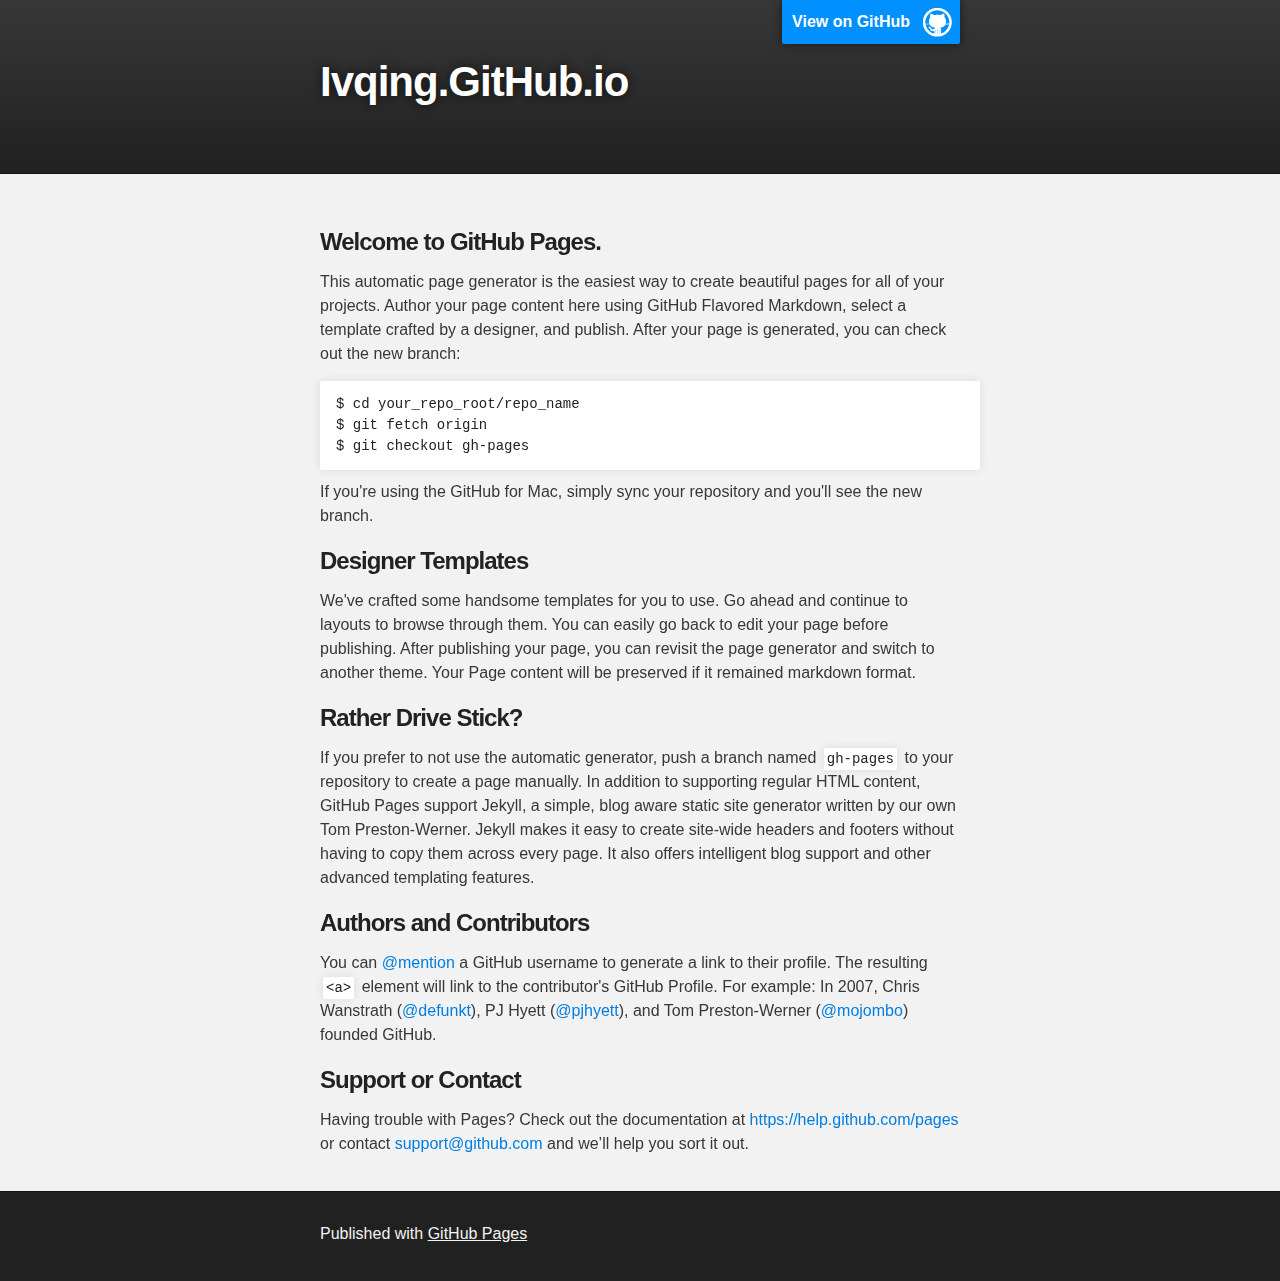
==== index.html @ 245ce9c5 "Replace master branch with page content via GitHub" ====
<!DOCTYPE html>
<html>

  <head>
    <meta charset='utf-8'>
    <meta http-equiv="X-UA-Compatible" content="chrome=1">
    <meta name="description" content="Ivqing.GitHub.io : ">

    <link rel="stylesheet" type="text/css" media="screen" href="stylesheets/stylesheet.css">

    <title>Ivqing.GitHub.io</title>
  </head>

  <body>

    <!-- HEADER -->
    <div id="header_wrap" class="outer">
        <header class="inner">
          <a id="forkme_banner" href="https://github.com/ivqing">View on GitHub</a>

          <h1 id="project_title">Ivqing.GitHub.io</h1>
          <h2 id="project_tagline"></h2>

        </header>
    </div>

    <!-- MAIN CONTENT -->
    <div id="main_content_wrap" class="outer">
      <section id="main_content" class="inner">
        <h3>
<a id="welcome-to-github-pages" class="anchor" href="#welcome-to-github-pages" aria-hidden="true"><span class="octicon octicon-link"></span></a>Welcome to GitHub Pages.</h3>

<p>This automatic page generator is the easiest way to create beautiful pages for all of your projects. Author your page content here using GitHub Flavored Markdown, select a template crafted by a designer, and publish. After your page is generated, you can check out the new branch:</p>

<pre><code>$ cd your_repo_root/repo_name
$ git fetch origin
$ git checkout gh-pages
</code></pre>

<p>If you're using the GitHub for Mac, simply sync your repository and you'll see the new branch.</p>

<h3>
<a id="designer-templates" class="anchor" href="#designer-templates" aria-hidden="true"><span class="octicon octicon-link"></span></a>Designer Templates</h3>

<p>We've crafted some handsome templates for you to use. Go ahead and continue to layouts to browse through them. You can easily go back to edit your page before publishing. After publishing your page, you can revisit the page generator and switch to another theme. Your Page content will be preserved if it remained markdown format.</p>

<h3>
<a id="rather-drive-stick" class="anchor" href="#rather-drive-stick" aria-hidden="true"><span class="octicon octicon-link"></span></a>Rather Drive Stick?</h3>

<p>If you prefer to not use the automatic generator, push a branch named <code>gh-pages</code> to your repository to create a page manually. In addition to supporting regular HTML content, GitHub Pages support Jekyll, a simple, blog aware static site generator written by our own Tom Preston-Werner. Jekyll makes it easy to create site-wide headers and footers without having to copy them across every page. It also offers intelligent blog support and other advanced templating features.</p>

<h3>
<a id="authors-and-contributors" class="anchor" href="#authors-and-contributors" aria-hidden="true"><span class="octicon octicon-link"></span></a>Authors and Contributors</h3>

<p>You can <a href="https://github.com/blog/821" class="user-mention">@mention</a> a GitHub username to generate a link to their profile. The resulting <code>&lt;a&gt;</code> element will link to the contributor's GitHub Profile. For example: In 2007, Chris Wanstrath (<a href="https://github.com/defunkt" class="user-mention">@defunkt</a>), PJ Hyett (<a href="https://github.com/pjhyett" class="user-mention">@pjhyett</a>), and Tom Preston-Werner (<a href="https://github.com/mojombo" class="user-mention">@mojombo</a>) founded GitHub.</p>

<h3>
<a id="support-or-contact" class="anchor" href="#support-or-contact" aria-hidden="true"><span class="octicon octicon-link"></span></a>Support or Contact</h3>

<p>Having trouble with Pages? Check out the documentation at <a href="https://help.github.com/pages">https://help.github.com/pages</a> or contact <a href="mailto:support@github.com">support@github.com</a> and we’ll help you sort it out.</p>
      </section>
    </div>

    <!-- FOOTER  -->
    <div id="footer_wrap" class="outer">
      <footer class="inner">
        <p>Published with <a href="http://pages.github.com">GitHub Pages</a></p>
      </footer>
    </div>

    

  </body>
</html>
---- stylesheets/stylesheet.css ----
/*******************************************************************************
Slate Theme for GitHub Pages
by Jason Costello, @jsncostello
*******************************************************************************/

@import url(pygment_trac.css);

/*******************************************************************************
MeyerWeb Reset
*******************************************************************************/

html, body, div, span, applet, object, iframe,
h1, h2, h3, h4, h5, h6, p, blockquote, pre,
a, abbr, acronym, address, big, cite, code,
del, dfn, em, img, ins, kbd, q, s, samp,
small, strike, strong, sub, sup, tt, var,
b, u, i, center,
dl, dt, dd, ol, ul, li,
fieldset, form, label, legend,
table, caption, tbody, tfoot, thead, tr, th, td,
article, aside, canvas, details, embed,
figure, figcaption, footer, header, hgroup,
menu, nav, output, ruby, section, summary,
time, mark, audio, video {
  margin: 0;
  padding: 0;
  border: 0;
  font: inherit;
  vertical-align: baseline;
}

/* HTML5 display-role reset for older browsers */
article, aside, details, figcaption, figure,
footer, header, hgroup, menu, nav, section {
  display: block;
}

ol, ul {
  list-style: none;
}

table {
  border-collapse: collapse;
  border-spacing: 0;
}

/*******************************************************************************
Theme Styles
*******************************************************************************/

body {
  box-sizing: border-box;
  color:#373737;
  background: #212121;
  font-size: 16px;
  font-family: 'Myriad Pro', Calibri, Helvetica, Arial, sans-serif;
  line-height: 1.5;
  -webkit-font-smoothing: antialiased;
}

h1, h2, h3, h4, h5, h6 {
  margin: 10px 0;
  font-weight: 700;
  color:#222222;
  font-family: 'Lucida Grande', 'Calibri', Helvetica, Arial, sans-serif;
  letter-spacing: -1px;
}

h1 {
  font-size: 36px;
  font-weight: 700;
}

h2 {
  padding-bottom: 10px;
  font-size: 32px;
  background: url('../images/bg_hr.png') repeat-x bottom;
}

h3 {
  font-size: 24px;
}

h4 {
  font-size: 21px;
}

h5 {
  font-size: 18px;
}

h6 {
  font-size: 16px;
}

p {
  margin: 10px 0 15px 0;
}

footer p {
  color: #f2f2f2;
}

a {
  text-decoration: none;
  color: #007edf;
  text-shadow: none;

  transition: color 0.5s ease;
  transition: text-shadow 0.5s ease;
  -webkit-transition: color 0.5s ease;
  -webkit-transition: text-shadow 0.5s ease;
  -moz-transition: color 0.5s ease;
  -moz-transition: text-shadow 0.5s ease;
  -o-transition: color 0.5s ease;
  -o-transition: text-shadow 0.5s ease;
  -ms-transition: color 0.5s ease;
  -ms-transition: text-shadow 0.5s ease;
}

a:hover, a:focus {text-decoration: underline;}

footer a {
  color: #F2F2F2;
  text-decoration: underline;
}

em {
  font-style: italic;
}

strong {
  font-weight: bold;
}

img {
  position: relative;
  margin: 0 auto;
  max-width: 739px;
  padding: 5px;
  margin: 10px 0 10px 0;
  border: 1px solid #ebebeb;

  box-shadow: 0 0 5px #ebebeb;
  -webkit-box-shadow: 0 0 5px #ebebeb;
  -moz-box-shadow: 0 0 5px #ebebeb;
  -o-box-shadow: 0 0 5px #ebebeb;
  -ms-box-shadow: 0 0 5px #ebebeb;
}

p img {
  display: inline;
  margin: 0;
  padding: 0;
  vertical-align: middle;
  text-align: center;
  border: none;
}

pre, code {
  width: 100%;
  color: #222;
  background-color: #fff;

  font-family: Monaco, "Bitstream Vera Sans Mono", "Lucida Console", Terminal, monospace;
  font-size: 14px;

  border-radius: 2px;
  -moz-border-radius: 2px;
  -webkit-border-radius: 2px;
}

pre {
  width: 100%;
  padding: 10px;
  box-shadow: 0 0 10px rgba(0,0,0,.1);
  overflow: auto;
}

code {
  padding: 3px;
  margin: 0 3px;
  box-shadow: 0 0 10px rgba(0,0,0,.1);
}

pre code {
  display: block;
  box-shadow: none;
}

blockquote {
  color: #666;
  margin-bottom: 20px;
  padding: 0 0 0 20px;
  border-left: 3px solid #bbb;
}


ul, ol, dl {
  margin-bottom: 15px
}

ul {
  list-style-position: inside;
  list-style: disc;
  padding-left: 20px;
}

ol {
  list-style-position: inside;
  list-style: decimal;
  padding-left: 20px;
}

dl dt {
  font-weight: bold;
}

dl dd {
  padding-left: 20px;
  font-style: italic;
}

dl p {
  padding-left: 20px;
  font-style: italic;
}

hr {
  height: 1px;
  margin-bottom: 5px;
  border: none;
  background: url('../images/bg_hr.png') repeat-x center;
}

table {
  border: 1px solid #373737;
  margin-bottom: 20px;
  text-align: left;
 }

th {
  font-family: 'Lucida Grande', 'Helvetica Neue', Helvetica, Arial, sans-serif;
  padding: 10px;
  background: #373737;
  color: #fff;
 }

td {
  padding: 10px;
  border: 1px solid #373737;
 }

form {
  background: #f2f2f2;
  padding: 20px;
}

/*******************************************************************************
Full-Width Styles
*******************************************************************************/

.outer {
  width: 100%;
}

.inner {
  position: relative;
  max-width: 640px;
  padding: 20px 10px;
  margin: 0 auto;
}

#forkme_banner {
  display: block;
  position: absolute;
  top:0;
  right: 10px;
  z-index: 10;
  padding: 10px 50px 10px 10px;
  color: #fff;
  background: url('../images/blacktocat.png') #0090ff no-repeat 95% 50%;
  font-weight: 700;
  box-shadow: 0 0 10px rgba(0,0,0,.5);
  border-bottom-left-radius: 2px;
  border-bottom-right-radius: 2px;
}

#header_wrap {
  background: #212121;
  background: -moz-linear-gradient(top, #373737, #212121);
  background: -webkit-linear-gradient(top, #373737, #212121);
  background: -ms-linear-gradient(top, #373737, #212121);
  background: -o-linear-gradient(top, #373737, #212121);
  background: linear-gradient(top, #373737, #212121);
}

#header_wrap .inner {
  padding: 50px 10px 30px 10px;
}

#project_title {
  margin: 0;
  color: #fff;
  font-size: 42px;
  font-weight: 700;
  text-shadow: #111 0px 0px 10px;
}

#project_tagline {
  color: #fff;
  font-size: 24px;
  font-weight: 300;
  background: none;
  text-shadow: #111 0px 0px 10px;
}

#downloads {
  position: absolute;
  width: 210px;
  z-index: 10;
  bottom: -40px;
  right: 0;
  height: 70px;
  background: url('../images/icon_download.png') no-repeat 0% 90%;
}

.zip_download_link {
  display: block;
  float: right;
  width: 90px;
  height:70px;
  text-indent: -5000px;
  overflow: hidden;
  background: url(../images/sprite_download.png) no-repeat bottom left;
}

.tar_download_link {
  display: block;
  float: right;
  width: 90px;
  height:70px;
  text-indent: -5000px;
  overflow: hidden;
  background: url(../images/sprite_download.png) no-repeat bottom right;
  margin-left: 10px;
}

.zip_download_link:hover {
  background: url(../images/sprite_download.png) no-repeat top left;
}

.tar_download_link:hover {
  background: url(../images/sprite_download.png) no-repeat top right;
}

#main_content_wrap {
  background: #f2f2f2;
  border-top: 1px solid #111;
  border-bottom: 1px solid #111;
}

#main_content {
  padding-top: 40px;
}

#footer_wrap {
  background: #212121;
}



/*******************************************************************************
Small Device Styles
*******************************************************************************/

@media screen and (max-width: 480px) {
  body {
    font-size:14px;
  }

  #downloads {
    display: none;
  }

  .inner {
    min-width: 320px;
    max-width: 480px;
  }

  #project_title {
  font-size: 32px;
  }

  h1 {
    font-size: 28px;
  }

  h2 {
    font-size: 24px;
  }

  h3 {
    font-size: 21px;
  }

  h4 {
    font-size: 18px;
  }

  h5 {
    font-size: 14px;
  }

  h6 {
    font-size: 12px;
  }

  code, pre {
    min-width: 320px;
    max-width: 480px;
    font-size: 11px;
  }

}
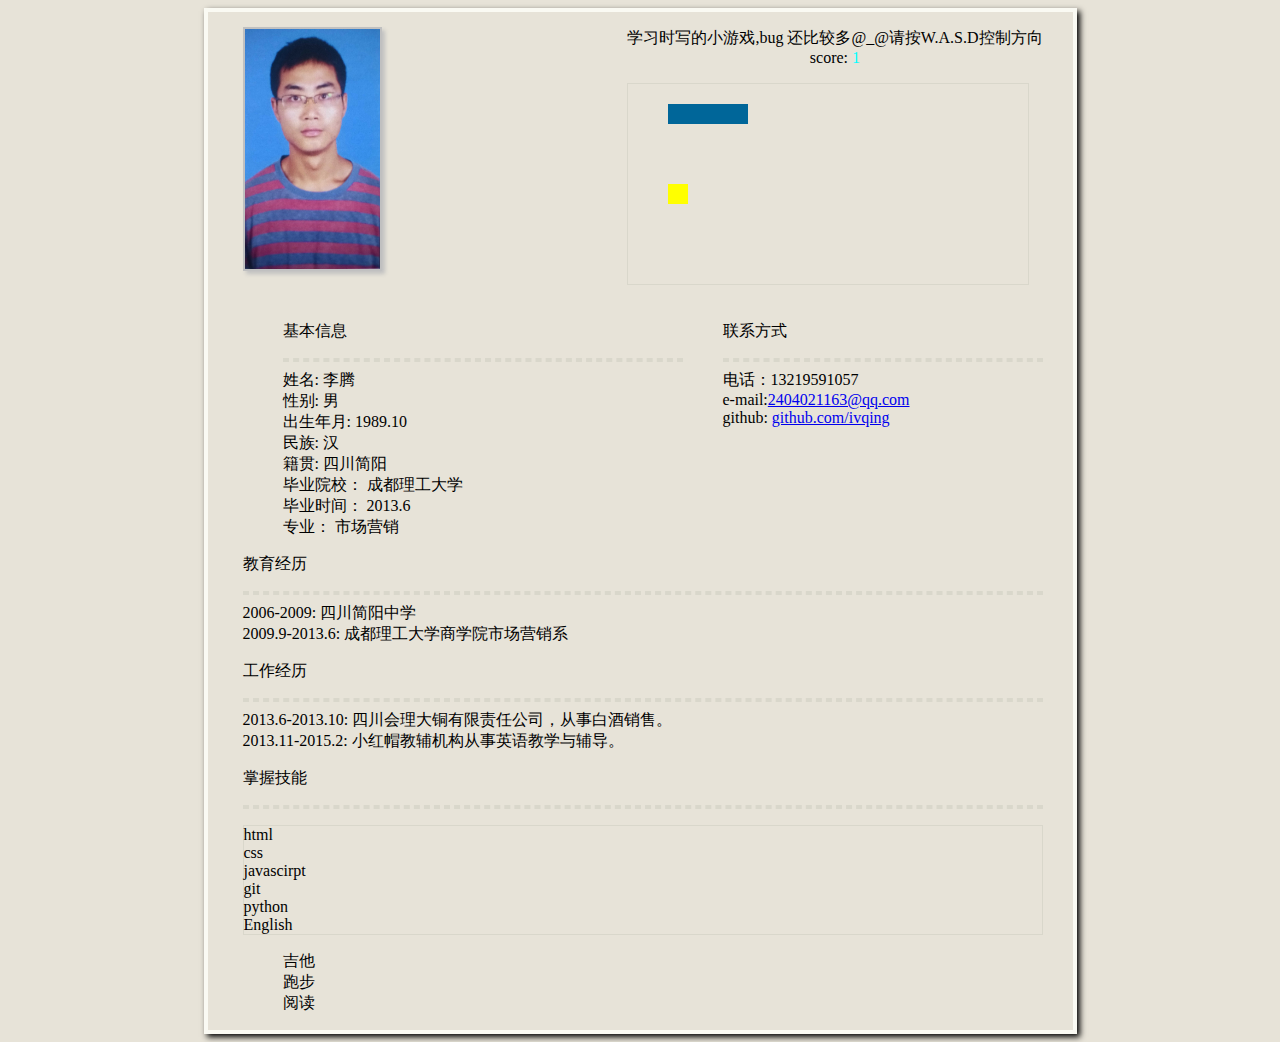
==== commit f653c360: "add my profile" ====
--- a/index.html
+++ b/index.html
@@ -1,74 +1,79 @@
-<!DOCTYPE html>
+<!doctype html>
 <html>
+<head>
+<meta charset="utf-8">
+<title>Profile</title>
+<link type="text/css" rel="stylesheet" href="stylesheets/profile.css" media="screen"> 
+</head>
 
-  <head>
-    <meta charset='utf-8'>
-    <meta http-equiv="X-UA-Compatible" content="chrome=1">
-    <meta name="description" content="Ivqing.GitHub.io : ">
+<body>
+<div class="profile-warpper">
+	<div class="photo">
+		<img src="images/photo.jpg" />
+	</div>
 
-    <link rel="stylesheet" type="text/css" media="screen" href="stylesheets/stylesheet.css">
+	<div class="game-container">
+		<p>学习时写的小游戏,bug 还比较多@_@请按W.A.S.D控制方向<br />score: <span id="score">score</span></p>
+			<canvas id="wall" width="400" height="200" ></canvas>
+	</div>
 
-    <title>Ivqing.GitHub.io</title>
-  </head>
+	<ul class="basic-info">
+		<p>基本信息</p><hr />
+		<li>姓名: 李腾</li>
+		<li>性别: 男</li>
+		<li>出生年月: 1989.10</li>
+		<li>民族: 汉</li>
+		<li>籍贯: 四川简阳</li>
+		<li>毕业院校： 成都理工大学</li>
+		<li>毕业时间： 2013.6</li>
+		<li>专业： 市场营销</li>
+	</ul>
 
-  <body>
+	<ul class="contact">
+		<p>联系方式</p><hr />
+		<li>电话：13219591057</li>
+		<li>e-mail:<a href="mailto:2404021163@qq.com">2404021163@qq.com</a></li>
+		<li>github: <a href="https://github.com/ivqing">github.com/ivqing</a></li>
+	</ul>
 
-    <!-- HEADER -->
-    <div id="header_wrap" class="outer">
-        <header class="inner">
-          <a id="forkme_banner" href="https://github.com/ivqing">View on GitHub</a>
+	<div class="detail-info">
+		<p class="education">
+		教育经历<hr />
+		2006-2009: 四川简阳中学<br />
+		2009.9-2013.6: 成都理工大学商学院市场营销系
+		</p>
+		<p class="work-life">
+		工作经历<hr />
+		2013.6-2013.10: 四川会理大铜有限责任公司，从事白酒销售。<br />
+		2013.11-2015.2: 小红帽教辅机构从事英语教学与辅导。<br />
+		</p>
+		<div class="skill">
+			<p>
+			掌握技能<hr />
+			<ul id="skill">
+				<li id="html">html</li>
+				<li id="css">css</li>
+				<li id="js">javascirpt</li>
+				<li id="git">git</li>
+				<li id="python">python</li>
+				<li id="English">English</li>
+			</ul>
+			</p>
+		</div>
 
-          <h1 id="project_title">Ivqing.GitHub.io</h1>
-          <h2 id="project_tagline"></h2>
+		<ul class="intrests">
+			<li>吉他</li>
+			<li>跑步</li>
+			<li>阅读</li>
+		</ul>	
 
-        </header>
-    </div>
+		<ul class="product">
+			<li>snake</li>
+			<li>more</li>
+		</ul>
+	</div>
+</div>
+</body>
+<script type="text/javascript" src="javascripts/snake.js"></script>
+</html>
 
-    <!-- MAIN CONTENT -->
-    <div id="main_content_wrap" class="outer">
-      <section id="main_content" class="inner">
-        <h3>
-<a id="welcome-to-github-pages" class="anchor" href="#welcome-to-github-pages" aria-hidden="true"><span class="octicon octicon-link"></span></a>Welcome to GitHub Pages.</h3>
-
-<p>This automatic page generator is the easiest way to create beautiful pages for all of your projects. Author your page content here using GitHub Flavored Markdown, select a template crafted by a designer, and publish. After your page is generated, you can check out the new branch:</p>
-
-<pre><code>$ cd your_repo_root/repo_name
-$ git fetch origin
-$ git checkout gh-pages
-</code></pre>
-
-<p>If you're using the GitHub for Mac, simply sync your repository and you'll see the new branch.</p>
-
-<h3>
-<a id="designer-templates" class="anchor" href="#designer-templates" aria-hidden="true"><span class="octicon octicon-link"></span></a>Designer Templates</h3>
-
-<p>We've crafted some handsome templates for you to use. Go ahead and continue to layouts to browse through them. You can easily go back to edit your page before publishing. After publishing your page, you can revisit the page generator and switch to another theme. Your Page content will be preserved if it remained markdown format.</p>
-
-<h3>
-<a id="rather-drive-stick" class="anchor" href="#rather-drive-stick" aria-hidden="true"><span class="octicon octicon-link"></span></a>Rather Drive Stick?</h3>
-
-<p>If you prefer to not use the automatic generator, push a branch named <code>gh-pages</code> to your repository to create a page manually. In addition to supporting regular HTML content, GitHub Pages support Jekyll, a simple, blog aware static site generator written by our own Tom Preston-Werner. Jekyll makes it easy to create site-wide headers and footers without having to copy them across every page. It also offers intelligent blog support and other advanced templating features.</p>
-
-<h3>
-<a id="authors-and-contributors" class="anchor" href="#authors-and-contributors" aria-hidden="true"><span class="octicon octicon-link"></span></a>Authors and Contributors</h3>
-
-<p>You can <a href="https://github.com/blog/821" class="user-mention">@mention</a> a GitHub username to generate a link to their profile. The resulting <code>&lt;a&gt;</code> element will link to the contributor's GitHub Profile. For example: In 2007, Chris Wanstrath (<a href="https://github.com/defunkt" class="user-mention">@defunkt</a>), PJ Hyett (<a href="https://github.com/pjhyett" class="user-mention">@pjhyett</a>), and Tom Preston-Werner (<a href="https://github.com/mojombo" class="user-mention">@mojombo</a>) founded GitHub.</p>
-
-<h3>
-<a id="support-or-contact" class="anchor" href="#support-or-contact" aria-hidden="true"><span class="octicon octicon-link"></span></a>Support or Contact</h3>
-
-<p>Having trouble with Pages? Check out the documentation at <a href="https://help.github.com/pages">https://help.github.com/pages</a> or contact <a href="mailto:support@github.com">support@github.com</a> and we’ll help you sort it out.</p>
-      </section>
-    </div>
-
-    <!-- FOOTER  -->
-    <div id="footer_wrap" class="outer">
-      <footer class="inner">
-        <p>Published with <a href="http://pages.github.com">GitHub Pages</a></p>
-      </footer>
-    </div>
-
-    
-
-  </body>
-</html>
--- a/stylesheets/profile.css
+++ b/stylesheets/profile.css
@@ -0,0 +1,108 @@
+body {
+	background-color: #E7E3D8;
+}
+.profile-warpper {
+	width: 800px;
+	margin-left: auto;
+	margin-right: auto;
+	border: 4px solid #FAFAF3;
+	padding-left: 35px;
+	padding-right: 30px;	
+	box-shadow: 3px 3px 6px black;
+}
+.photo img {
+	float: left;
+	margin-top: 15px;
+   	width: 135px;
+	height:240px;
+	box-shadow: 3px 3px 4px silver;
+	border: 2px solid silver;
+}
+li {
+	list-style: none;
+}
+hr {
+	border: 2px dashed #D9D7CB;
+}
+.basic-info {
+	float: left;
+	width: 50%;
+}
+.contact {
+	float: right;
+	width: 40%;
+}
+.education {
+	clear: both;
+}
+#skill {
+	border:1px solid #D9D7CB;
+	padding-left:0;
+}
+#html {
+	width: 1%;
+	transition: width 3s;
+}
+#html:hover {
+	background-color: green;
+	width: 40%;
+}
+#css {
+	width: 1%;
+	transition: width 3s;
+}
+#css:hover {
+	background-color: green;
+	width: 40%;
+}
+#js {
+	width: 1%;
+	transition: width 3s;
+}
+#js:hover {
+	background-color: green;
+	width: 20%;
+}
+#git {
+	width: 1%;
+	transition: width 3s;
+}
+#git:hover {
+	background-color: green;
+	width: 30%;
+}
+#python {
+	width: 1%;
+	transition: width 3s;
+}
+#python:hover {
+	background-color: green;
+	width: 30%;
+}
+#English {
+	width: 1%;
+	transition: width 3s;
+}
+#English:hover {
+	background-color: green;
+	width: 70%;
+}
+
+.product {
+	display: none;
+}
+
+/* game */
+#score {
+	color: cyan;
+}
+#wall {
+	border: 1px solid #D9D7CB;
+}
+.game-container {
+	float: right;
+	display: inline;
+}
+.game-container p {
+	text-align: center;
+}
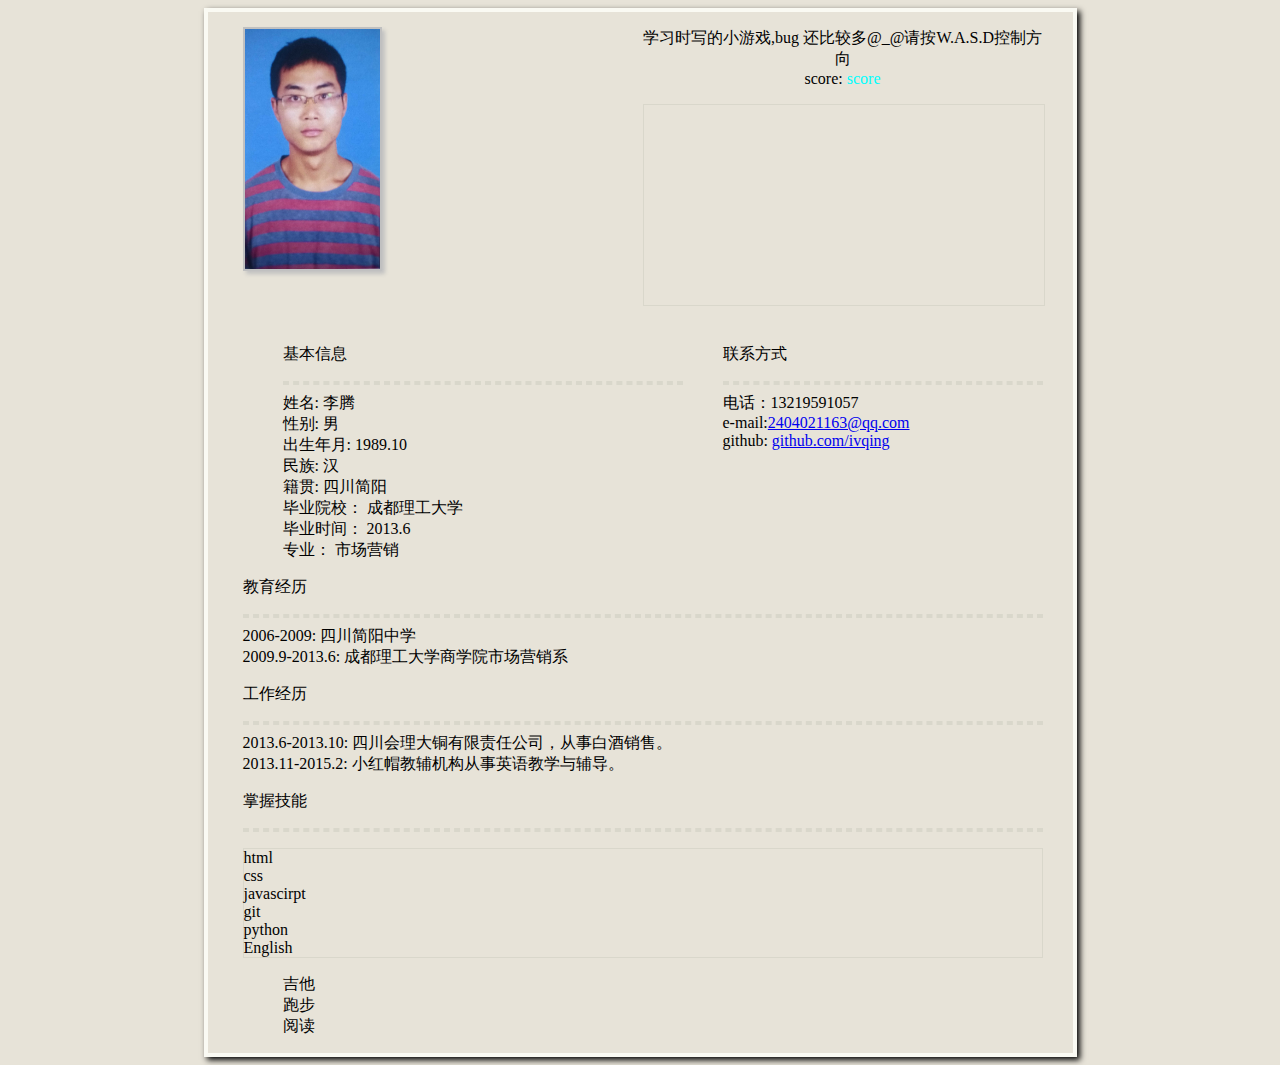
==== commit 38aefd69: "noscript" ====
--- a/index.html
+++ b/index.html
@@ -14,7 +14,8 @@
 
 	<div class="game-container">
 		<p>学习时写的小游戏,bug 还比较多@_@请按W.A.S.D控制方向<br />score: <span id="score">score</span></p>
-			<canvas id="wall" width="400" height="200" ></canvas>
+			<canvas id="wall" width="400px" height="200px"></canvas>
+		<noscript>你的浏览器不支持javascript,这个小游戏玩儿不了：（</noscript>
 	</div>
 
 	<ul class="basic-info">
--- a/stylesheets/profile.css
+++ b/stylesheets/profile.css
@@ -101,7 +101,8 @@
 }
 .game-container {
 	float: right;
-	display: inline;
+	width: 400px;
+	height: 300px;
 }
 .game-container p {
 	text-align: center;
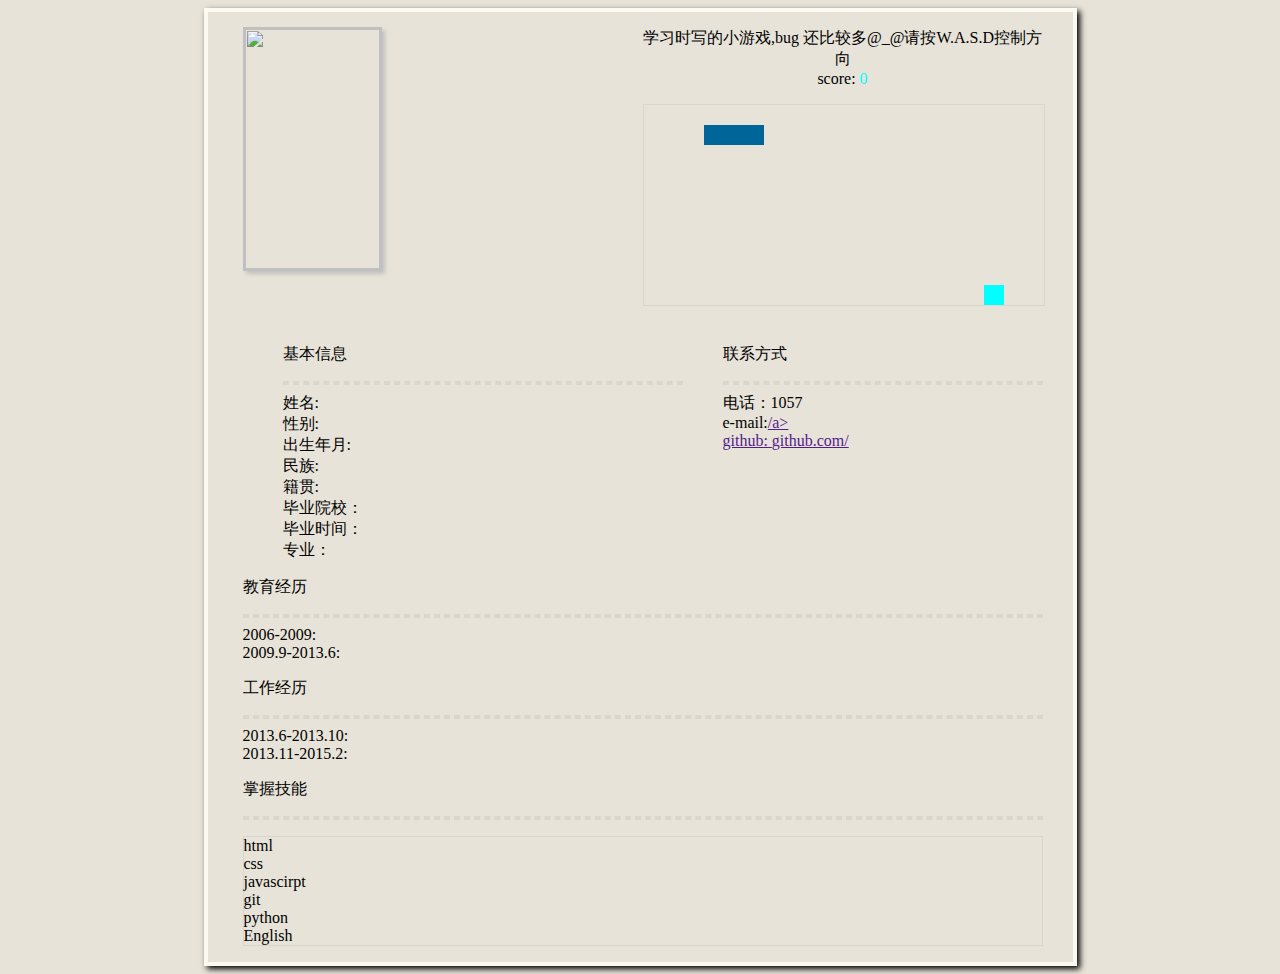
==== commit 33e09f35: "delte profile" ====
--- a/index.html
+++ b/index.html
@@ -20,33 +20,33 @@
 
 	<ul class="basic-info">
 		<p>基本信息</p><hr />
-		<li>姓名: 李腾</li>
-		<li>性别: 男</li>
-		<li>出生年月: 1989.10</li>
-		<li>民族: 汉</li>
-		<li>籍贯: 四川简阳</li>
-		<li>毕业院校： 成都理工大学</li>
-		<li>毕业时间： 2013.6</li>
-		<li>专业： 市场营销</li>
+		<li>姓名:</li>
+		<li>性别: </li>
+		<li>出生年月:</li>
+		<li>民族: </li>
+		<li>籍贯: </li>
+		<li>毕业院校： </li>
+		<li>毕业时间： </li>
+		<li>专业：</li>
 	</ul>
 
 	<ul class="contact">
 		<p>联系方式</p><hr />
-		<li>电话：13219591057</li>
-		<li>e-mail:<a href="mailto:2404021163@qq.com">2404021163@qq.com</a></li>
-		<li>github: <a href="https://github.com/ivqing">github.com/ivqing</a></li>
+		<li>电话：1057</li>
+		<li>e-mail:<a href="">/a></li>
+		<li>github: <a href="">github.com/</a></li>
 	</ul>
 
 	<div class="detail-info">
 		<p class="education">
 		教育经历<hr />
-		2006-2009: 四川简阳中学<br />
-		2009.9-2013.6: 成都理工大学商学院市场营销系
+		2006-2009: <br />
+		2009.9-2013.6: 
 		</p>
 		<p class="work-life">
 		工作经历<hr />
-		2013.6-2013.10: 四川会理大铜有限责任公司，从事白酒销售。<br />
-		2013.11-2015.2: 小红帽教辅机构从事英语教学与辅导。<br />
+		2013.6-2013.10:<br />
+		2013.11-2015.2:<br />
 		</p>
 		<div class="skill">
 			<p>
@@ -63,9 +63,9 @@
 		</div>
 
 		<ul class="intrests">
-			<li>吉他</li>
-			<li>跑步</li>
-			<li>阅读</li>
+			<li></li>
+			<li></li>
+			<li></li>
 		</ul>	
 
 		<ul class="product">
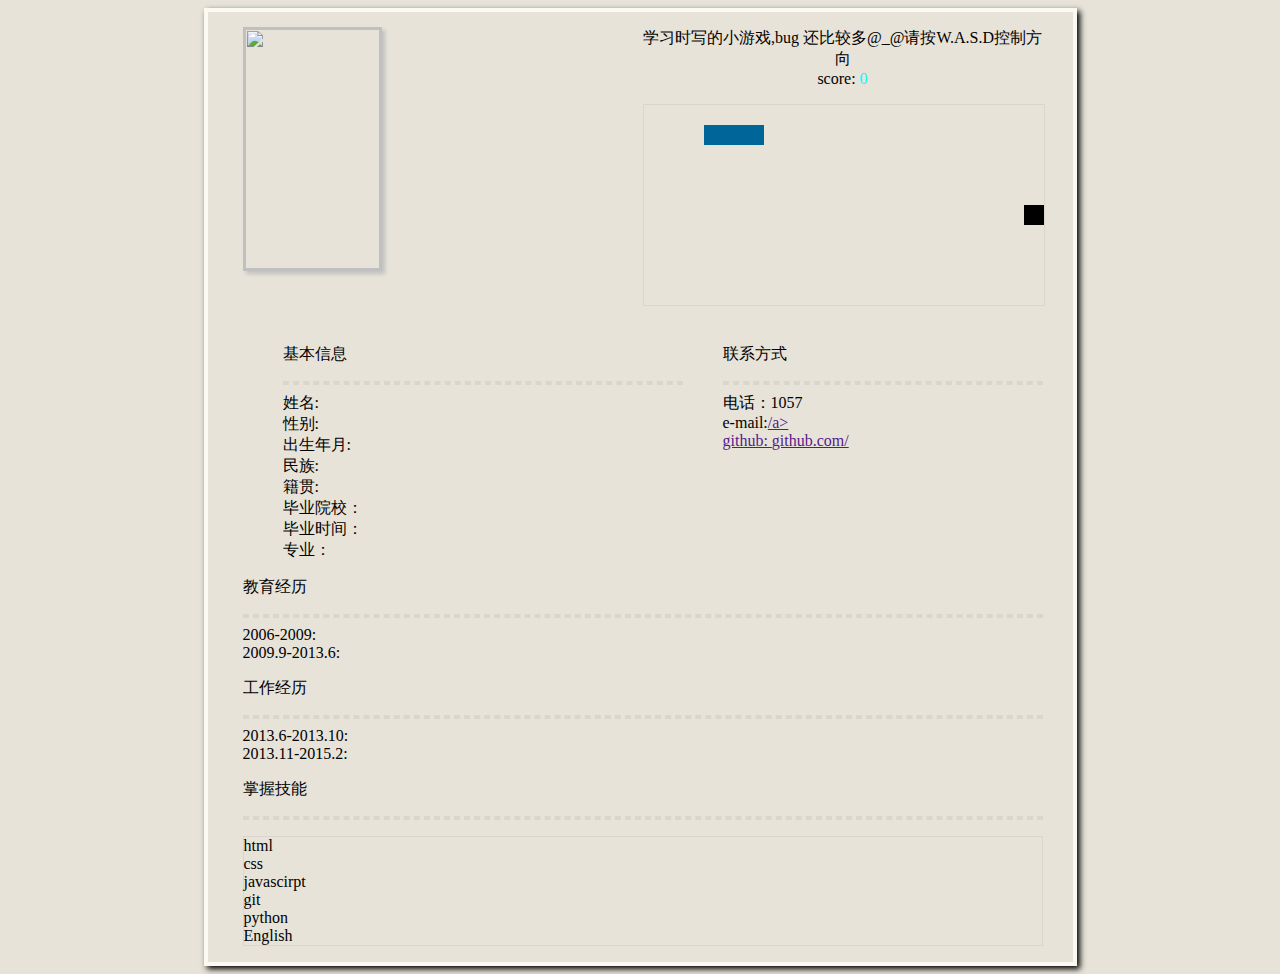
==== commit a11a9c5a: "Update index.html" ====
--- a/index.html
+++ b/index.html
@@ -78,3 +78,4 @@
 <script type="text/javascript" src="javascripts/snake.js"></script>
 </html>
 
+
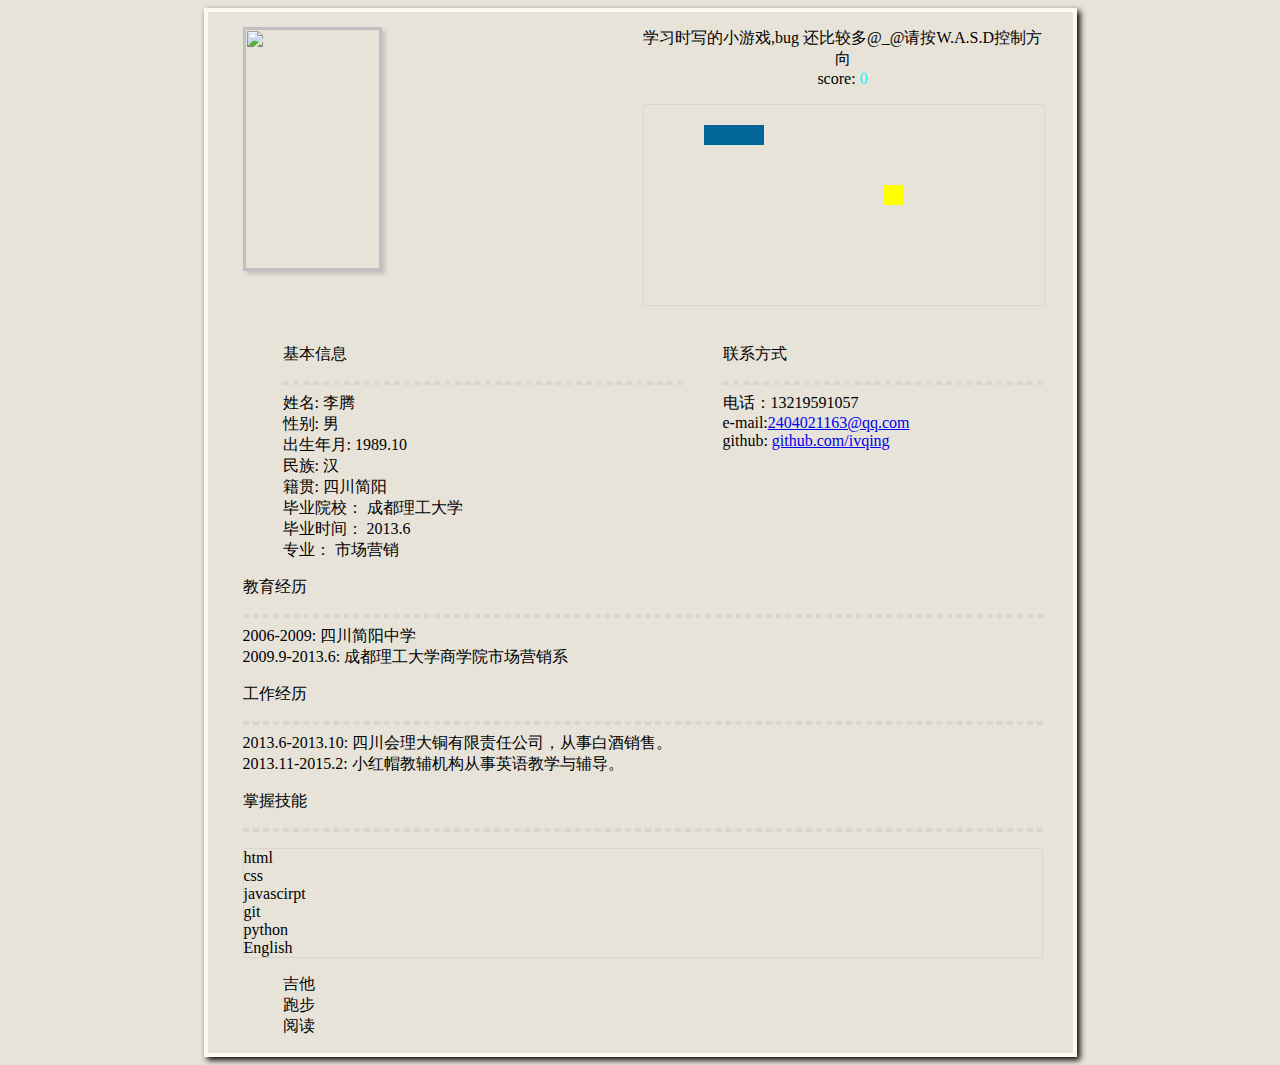
==== commit 93260702: "Update index.html" ====
--- a/index.html
+++ b/index.html
@@ -14,39 +14,38 @@
 
 	<div class="game-container">
 		<p>学习时写的小游戏,bug 还比较多@_@请按W.A.S.D控制方向<br />score: <span id="score">score</span></p>
-			<canvas id="wall" width="400px" height="200px"></canvas>
-		<noscript>你的浏览器不支持javascript,这个小游戏玩儿不了：（</noscript>
+			<canvas id="wall" width="400" height="200" ></canvas>
 	</div>
 
 	<ul class="basic-info">
 		<p>基本信息</p><hr />
-		<li>姓名:</li>
-		<li>性别: </li>
-		<li>出生年月:</li>
-		<li>民族: </li>
-		<li>籍贯: </li>
-		<li>毕业院校： </li>
-		<li>毕业时间： </li>
-		<li>专业：</li>
+		<li>姓名: 李腾</li>
+		<li>性别: 男</li>
+		<li>出生年月: 1989.10</li>
+		<li>民族: 汉</li>
+		<li>籍贯: 四川简阳</li>
+		<li>毕业院校： 成都理工大学</li>
+		<li>毕业时间： 2013.6</li>
+		<li>专业： 市场营销</li>
 	</ul>
 
 	<ul class="contact">
 		<p>联系方式</p><hr />
-		<li>电话：1057</li>
-		<li>e-mail:<a href="">/a></li>
-		<li>github: <a href="">github.com/</a></li>
+		<li>电话：13219591057</li>
+		<li>e-mail:<a href="mailto:2404021163@qq.com">2404021163@qq.com</a></li>
+		<li>github: <a href="https://github.com/ivqing">github.com/ivqing</a></li>
 	</ul>
 
 	<div class="detail-info">
 		<p class="education">
 		教育经历<hr />
-		2006-2009: <br />
-		2009.9-2013.6: 
+		2006-2009: 四川简阳中学<br />
+		2009.9-2013.6: 成都理工大学商学院市场营销系
 		</p>
 		<p class="work-life">
 		工作经历<hr />
-		2013.6-2013.10:<br />
-		2013.11-2015.2:<br />
+		2013.6-2013.10: 四川会理大铜有限责任公司，从事白酒销售。<br />
+		2013.11-2015.2: 小红帽教辅机构从事英语教学与辅导。<br />
 		</p>
 		<div class="skill">
 			<p>
@@ -63,9 +62,9 @@
 		</div>
 
 		<ul class="intrests">
-			<li></li>
-			<li></li>
-			<li></li>
+			<li>吉他</li>
+			<li>跑步</li>
+			<li>阅读</li>
 		</ul>	
 
 		<ul class="product">
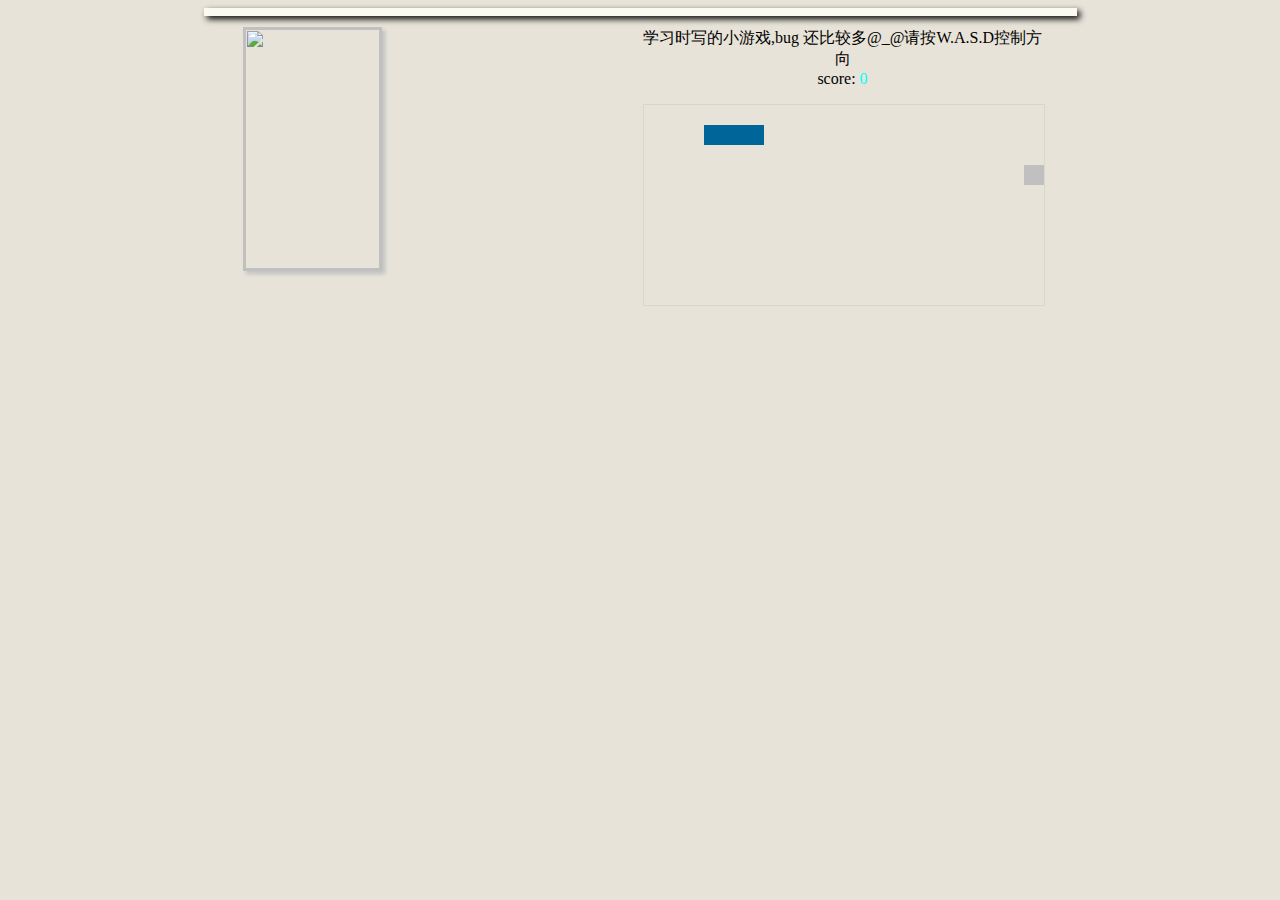
==== commit 02e89813: "Update index.html" ====
--- a/index.html
+++ b/index.html
@@ -17,61 +17,6 @@
 			<canvas id="wall" width="400" height="200" ></canvas>
 	</div>
 
-	<ul class="basic-info">
-		<p>基本信息</p><hr />
-		<li>姓名: 李腾</li>
-		<li>性别: 男</li>
-		<li>出生年月: 1989.10</li>
-		<li>民族: 汉</li>
-		<li>籍贯: 四川简阳</li>
-		<li>毕业院校： 成都理工大学</li>
-		<li>毕业时间： 2013.6</li>
-		<li>专业： 市场营销</li>
-	</ul>
-
-	<ul class="contact">
-		<p>联系方式</p><hr />
-		<li>电话：13219591057</li>
-		<li>e-mail:<a href="mailto:2404021163@qq.com">2404021163@qq.com</a></li>
-		<li>github: <a href="https://github.com/ivqing">github.com/ivqing</a></li>
-	</ul>
-
-	<div class="detail-info">
-		<p class="education">
-		教育经历<hr />
-		2006-2009: 四川简阳中学<br />
-		2009.9-2013.6: 成都理工大学商学院市场营销系
-		</p>
-		<p class="work-life">
-		工作经历<hr />
-		2013.6-2013.10: 四川会理大铜有限责任公司，从事白酒销售。<br />
-		2013.11-2015.2: 小红帽教辅机构从事英语教学与辅导。<br />
-		</p>
-		<div class="skill">
-			<p>
-			掌握技能<hr />
-			<ul id="skill">
-				<li id="html">html</li>
-				<li id="css">css</li>
-				<li id="js">javascirpt</li>
-				<li id="git">git</li>
-				<li id="python">python</li>
-				<li id="English">English</li>
-			</ul>
-			</p>
-		</div>
-
-		<ul class="intrests">
-			<li>吉他</li>
-			<li>跑步</li>
-			<li>阅读</li>
-		</ul>	
-
-		<ul class="product">
-			<li>snake</li>
-			<li>more</li>
-		</ul>
-	</div>
 </div>
 </body>
 <script type="text/javascript" src="javascripts/snake.js"></script>
